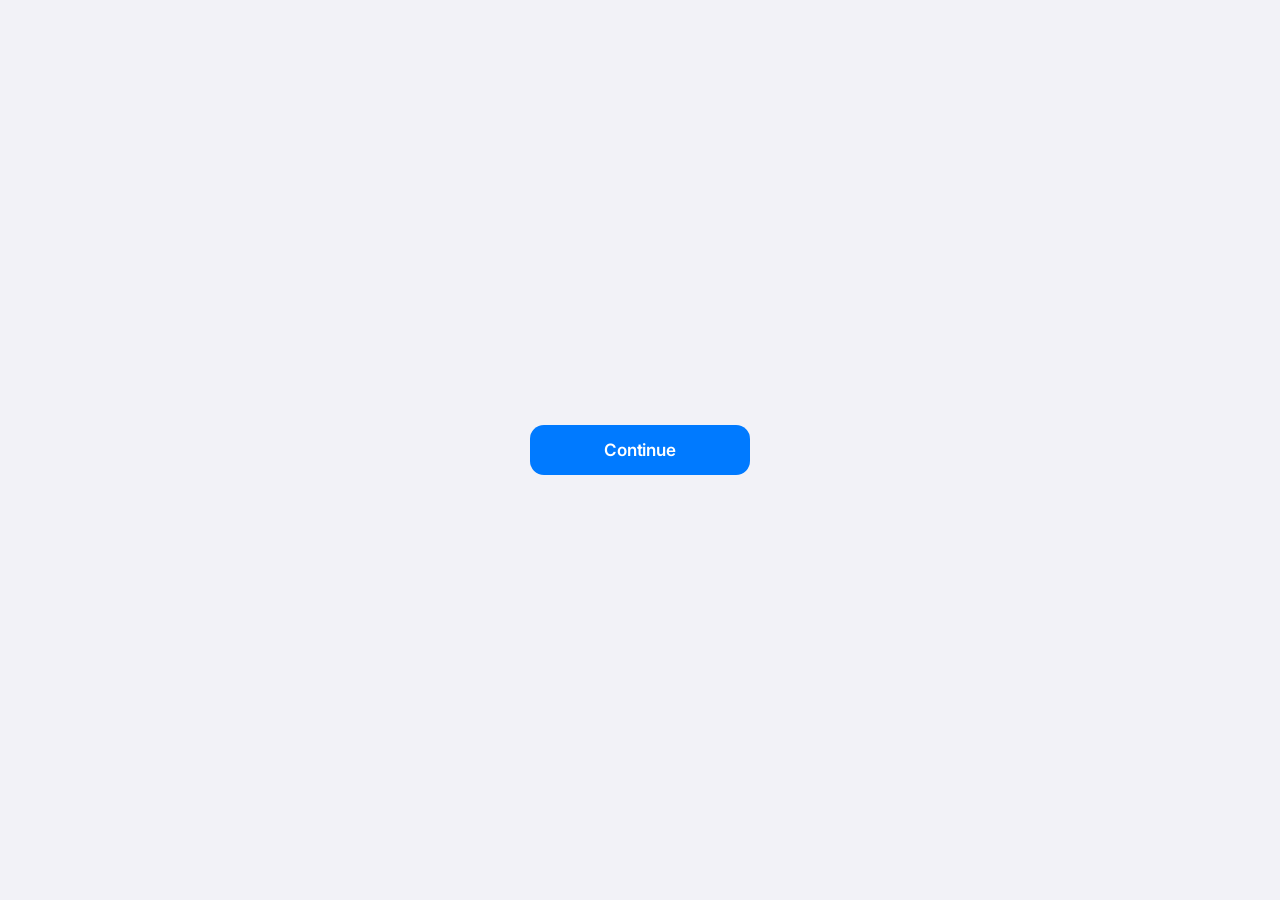
==== 01-button/index.html @ 5499104d "add ios-style button with springy press" ====
<!DOCTYPE html>
<html lang="en">
<head>
  <meta charset="UTF-8">
  <meta name="viewport" content="width=device-width, initial-scale=1">
  <title>01 — Button</title>

  <!-- Inter, loaded from Google Fonts. No install, just a link. -->
  <link rel="preconnect" href="https://fonts.googleapis.com">
  <link rel="preconnect" href="https://fonts.gstatic.com" crossorigin>
  <link href="https://fonts.googleapis.com/css2?family=Inter:wght@400;600&display=swap" rel="stylesheet">

  <link rel="stylesheet" href="style.css">
</head>
<body>
  <main>
    <button class="btn" type="button" data-state="idle">Continue</button>
  </main>

  <script src="script.js"></script>
</body>
</html>
---- 01-button/style.css ----
/* ============================================================
   TUNE HERE. Everything about how the button looks and feels.
   ============================================================ */
:root {
  /* --- look --- */
  --btn-height: 50px;              /* iOS standard large button height */
  --btn-min-width: 220px;          /* keeps short labels from looking like a pill */
  --btn-padding-x: 28px;           /* space left and right of the label */
  --btn-radius: 14px;              /* corner size for plain rounded corners (fallback) */
  --btn-radius-squircle: 20px;     /* corner size when the browser draws squircles; squircles read tighter, so this is bigger */
  --btn-font-size: 17px;           /* iOS body text size */
  --btn-font-weight: 600;          /* semibold, like iOS button labels */
  --btn-letter-spacing: -0.01em;   /* Inter is a touch wide at this size; this pulls it in toward SF */
  --btn-color: #007AFF;            /* iOS system blue */
  --btn-text: #FFFFFF;             /* label color */
  --page-bg: #F2F2F7;              /* iOS light grouped background */

  /* --- feel --- */
  --press-scale: 0.96;             /* how far it shrinks when pressed (1 = not at all) */
  --press-dim: 0.75;               /* opacity while pressed (1 = no dim) */
  --press-duration: 80ms;          /* going down: fast, so it feels instant under your finger */
  --press-ease: ease-out;          /* going down: starts fast, settles */
  --release-duration: 220ms;       /* coming back up: slower, so you see the spring */
  --release-ease: cubic-bezier(0.2, 0.9, 0.3, 1.2); /* the 1.2 makes it overshoot past 1 a little, then settle */
}

/* Dark mode: iOS swaps to a brighter blue and a black background. */
@media (prefers-color-scheme: dark) {
  :root {
    --btn-color: #0A84FF;
    --page-bg: #000000;
  }
}

/* ============================================================
   Wiring. You shouldn't need to touch anything below.
   ============================================================ */

* {
  box-sizing: border-box;
}

/* Dead center: a one-cell grid with its content centered both ways.
   100dvh = the visible height of the screen. On phones it ignores the
   part hidden behind the address bar, so "center" really is center. */
body {
  margin: 0;
  min-height: 100dvh;
  display: grid;
  place-items: center;
  background: var(--page-bg);
  font-family: "Inter", -apple-system, BlinkMacSystemFont, "SF Pro Text", system-ui, sans-serif;
}

.btn {
  /* size + shape */
  height: var(--btn-height);
  min-width: var(--btn-min-width);
  padding: 0 var(--btn-padding-x);
  border: none;
  border-radius: var(--btn-radius);

  /* color + type */
  background: var(--btn-color);
  color: var(--btn-text);
  font: inherit;
  font-size: var(--btn-font-size);
  font-weight: var(--btn-font-weight);
  letter-spacing: var(--btn-letter-spacing);

  /* phone niceties */
  cursor: pointer;
  user-select: none;                        /* don't select the label on long press */
  -webkit-tap-highlight-color: transparent; /* kill the grey flash on mobile Safari/Chrome */
  touch-action: manipulation;               /* no double-tap zoom delay */

  /* Release timing lives here, on the resting state. The transition that runs
     is always the one on the state you're going TO, so idle = release. */
  transition:
    transform var(--release-duration) var(--release-ease),
    opacity var(--release-duration) var(--release-ease);
}

/* Squircle corners. A normal border-radius is a quarter circle, so the curve
   starts abruptly. Apple's corners ease in gradually (a "superellipse").
   corner-shape is a newer CSS property that draws that. Browsers that don't
   know it skip this block and keep the plain rounded corners above. */
@supports (corner-shape: squircle) {
  .btn {
    corner-shape: squircle;
    border-radius: var(--btn-radius-squircle);
  }
}

.btn[data-state="pressed"] {
  transform: scale(var(--press-scale));
  opacity: var(--press-dim);
  /* Press timing: going TO pressed, so it lives here. */
  transition-duration: var(--press-duration);
  transition-timing-function: var(--press-ease);
}

/* Keyboard focus ring. :focus-visible only shows it for keyboard users,
   not on every mouse click. */
.btn:focus-visible {
  outline: 3px solid var(--btn-color);
  outline-offset: 3px;
}

/* Reduced motion: no shrinking, no spring. The dim still tells you it was pressed. */
@media (prefers-reduced-motion: reduce) {
  .btn,
  .btn[data-state="pressed"] {
    transform: none;
    transition: none;
  }
}
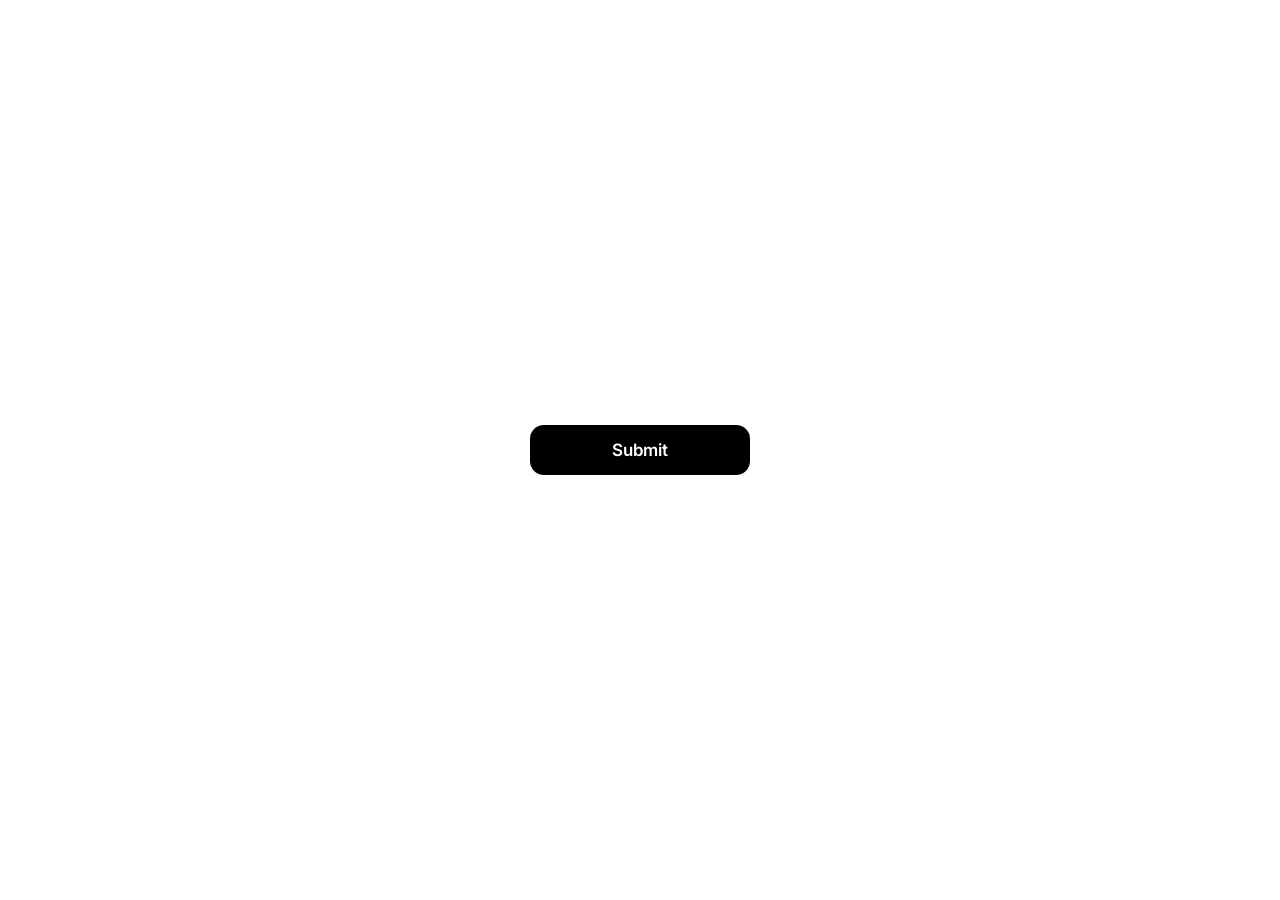
==== commit 5db3ec68: "make button black with inverting circle cursor" ====
--- a/01-button/index.html
+++ b/01-button/index.html
@@ -14,8 +14,11 @@
 </head>
 <body>
   <main>
-    <button class="btn" type="button" data-state="idle">Continue</button>
+    <button class="btn" type="button" data-state="idle">Submit</button>
   </main>
+
+  <!-- The custom cursor. aria-hidden: screen readers skip it, it's decoration. -->
+  <div class="cursor" data-state="hidden" aria-hidden="true"></div>
 
   <script src="script.js"></script>
 </body>
--- a/01-button/style.css
+++ b/01-button/style.css
@@ -11,9 +11,9 @@
   --btn-font-size: 17px;           /* iOS body text size */
   --btn-font-weight: 600;          /* semibold, like iOS button labels */
   --btn-letter-spacing: -0.01em;   /* Inter is a touch wide at this size; this pulls it in toward SF */
-  --btn-color: #007AFF;            /* iOS system blue */
+  --btn-color: #000000;            /* button fill */
   --btn-text: #FFFFFF;             /* label color */
-  --page-bg: #F2F2F7;              /* iOS light grouped background */
+  --page-bg: #FFFFFF;              /* page background */
 
   /* --- feel --- */
   --press-scale: 0.96;             /* how far it shrinks when pressed (1 = not at all) */
@@ -22,14 +22,11 @@
   --press-ease: ease-out;          /* going down: starts fast, settles */
   --release-duration: 220ms;       /* coming back up: slower, so you see the spring */
   --release-ease: cubic-bezier(0.2, 0.9, 0.3, 1.2); /* the 1.2 makes it overshoot past 1 a little, then settle */
-}
 
-/* Dark mode: iOS swaps to a brighter blue and a black background. */
-@media (prefers-color-scheme: dark) {
-  :root {
-    --btn-color: #0A84FF;
-    --page-bg: #000000;
-  }
+  /* --- cursor --- */
+  --cursor-size: 28px;             /* diameter of the circle */
+  --cursor-lag: 0ms;               /* 0 = glued to the mouse. Try 80ms for a trailing, liquid feel */
+  --cursor-fade: 150ms;            /* fade in/out when the mouse enters or leaves the window */
 }
 
 /* ============================================================
@@ -38,6 +35,12 @@
 
 * {
   box-sizing: border-box;
+}
+
+/* The background goes on html too, not just body. The cursor's color
+   inversion needs a real painted color underneath it to invert. */
+html {
+  background: var(--page-bg);
 }
 
 /* Dead center: a one-cell grid with its content centered both ways.
@@ -107,11 +110,57 @@
   outline-offset: 3px;
 }
 
-/* Reduced motion: no shrinking, no spring. The dim still tells you it was pressed. */
+/* ---------- the cursor ---------- */
+
+/* A white circle with mix-blend-mode: difference. "Difference" subtracts
+   colors: white minus whatever is underneath = the opposite color. So it
+   shows black over white, white over black, and inverts anything else. */
+.cursor {
+  display: none;                 /* off by default: phones and tablets have no cursor */
+  position: fixed;
+  top: 0;
+  left: 0;
+  width: var(--cursor-size);
+  height: var(--cursor-size);
+  margin: calc(var(--cursor-size) / -2) 0 0 calc(var(--cursor-size) / -2); /* shift up-left by half, so the center sits on the mouse tip */
+  border-radius: 50%;
+  background: #FFFFFF;           /* must stay pure white for a true inversion */
+  mix-blend-mode: difference;
+  pointer-events: none;          /* clicks pass straight through to whatever is under it */
+  z-index: 9999;
+
+  /* --x and --y are set by script.js on every mouse move. */
+  transform: translate(var(--x, -100px), var(--y, -100px));
+  transition:
+    transform var(--cursor-lag) ease-out,
+    opacity var(--cursor-fade) ease;
+}
+
+.cursor[data-state="hidden"] {
+  opacity: 0;
+}
+
+/* Only swap the cursor on devices with a real mouse.
+   hover: hover = can hover; pointer: fine = precise, not a finger. */
+@media (hover: hover) and (pointer: fine) {
+  body,
+  .btn {
+    cursor: none;                /* hide the system arrow/hand */
+  }
+  .cursor {
+    display: block;
+  }
+}
+
+/* Reduced motion: no shrinking, no spring, no cursor lag or fade.
+   The dim still tells you the button was pressed. */
 @media (prefers-reduced-motion: reduce) {
   .btn,
+  .btn[data-state="pressed"],
+  .cursor {
+    transition: none;
+  }
   .btn[data-state="pressed"] {
     transform: none;
-    transition: none;
   }
 }
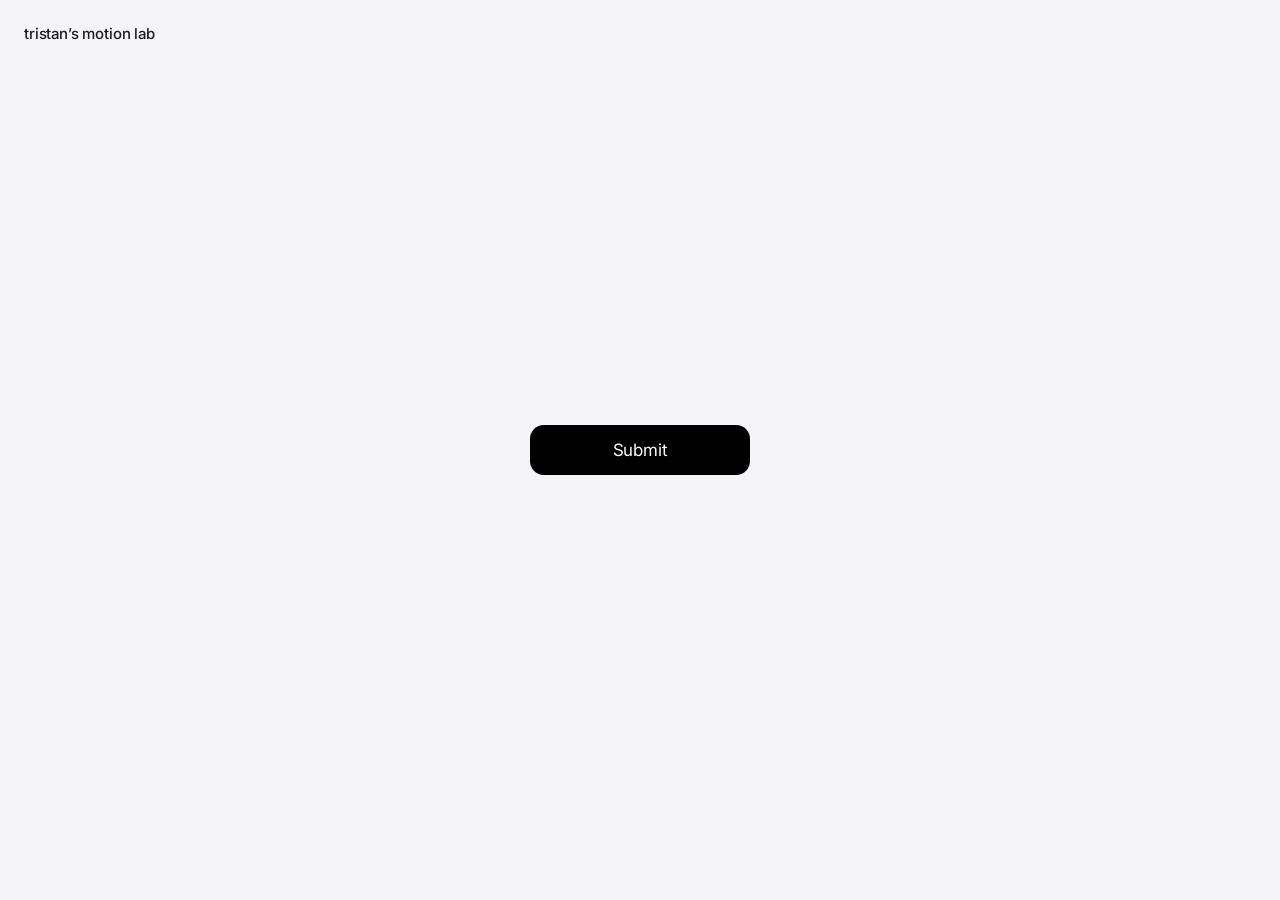
==== commit f0d92eea: "smooth hand cursor, sf-style fonts, off-white page and title" ====
--- a/01-button/index.html
+++ b/01-button/index.html
@@ -5,20 +5,28 @@
   <meta name="viewport" content="width=device-width, initial-scale=1">
   <title>01 — Button</title>
 
-  <!-- Inter, loaded from Google Fonts. No install, just a link. -->
+  <!-- Inter, loaded from Google Fonts. Only used where San Francisco isn't
+       available (anything that isn't an Apple device). No install, just a link. -->
   <link rel="preconnect" href="https://fonts.googleapis.com">
   <link rel="preconnect" href="https://fonts.gstatic.com" crossorigin>
-  <link href="https://fonts.googleapis.com/css2?family=Inter:wght@400;600&display=swap" rel="stylesheet">
+  <link href="https://fonts.googleapis.com/css2?family=Inter:wght@400;500&display=swap" rel="stylesheet">
 
   <link rel="stylesheet" href="style.css">
 </head>
 <body>
+  <p class="site-title">tristan’s motion lab</p>
+
   <main>
     <button class="btn" type="button" data-state="idle">Submit</button>
   </main>
 
-  <!-- The custom cursor. aria-hidden: screen readers skip it, it's decoration. -->
-  <div class="cursor" data-state="hidden" aria-hidden="true"></div>
+  <!-- The custom cursor. aria-hidden: screen readers skip it, it's decoration.
+       The shape is set in style.css (circle, or hand over clickables).
+       The d="" here is a plain circle, only used by browsers that can't
+       set a path's shape from CSS (Safari). -->
+  <svg class="cursor" data-state="hidden" viewBox="0 0 32 44" aria-hidden="true">
+    <path class="cursor-shape" d="M 2 16 a 14 14 0 1 0 28 0 a 14 14 0 1 0 -28 0 Z" />
+  </svg>
 
   <script src="script.js"></script>
 </body>
--- a/01-button/style.css
+++ b/01-button/style.css
@@ -9,11 +9,17 @@
   --btn-radius: 14px;              /* corner size for plain rounded corners (fallback) */
   --btn-radius-squircle: 20px;     /* corner size when the browser draws squircles; squircles read tighter, so this is bigger */
   --btn-font-size: 17px;           /* iOS body text size */
-  --btn-font-weight: 600;          /* semibold, like iOS button labels */
+  --btn-font-weight: 400;          /* regular. 500 = medium, 600 = semibold (the iOS default) */
   --btn-letter-spacing: -0.01em;   /* Inter is a touch wide at this size; this pulls it in toward SF */
   --btn-color: #000000;            /* button fill */
   --btn-text: #FFFFFF;             /* label color */
-  --page-bg: #FFFFFF;              /* page background */
+  --page-bg: #F5F5F7;              /* page background: Apple's off-white. Warmer option: #F7F6F2 */
+
+  /* --- page title --- */
+  --title-size: 15px;              /* "tristan's motion lab" */
+  --title-weight: 500;             /* medium: a touch firmer than body text, not bold */
+  --title-color: #1D1D1F;          /* Apple's near-black text color */
+  --title-inset: 24px;             /* distance from the top and left edges */
 
   /* --- feel --- */
   --press-scale: 0.96;             /* how far it shrinks when pressed (1 = not at all) */
@@ -24,8 +30,11 @@
   --release-ease: cubic-bezier(0.2, 0.9, 0.3, 1.2); /* the 1.2 makes it overshoot past 1 a little, then settle */
 
   /* --- cursor --- */
-  --cursor-size: 28px;             /* diameter of the circle */
-  --cursor-lag: 0ms;               /* 0 = glued to the mouse. Try 80ms for a trailing, liquid feel */
+  --cursor-scale: 1;               /* overall size. 1 = 28px circle and a 28px-tall hand */
+  --cursor-morph-duration: 260ms;  /* circle <-> hand change */
+  --cursor-morph-ease: cubic-bezier(0.3, 1.3, 0.5, 1); /* the 1.3 overshoots: the hand pops a little bigger, then settles */
+  --cursor-stiffness: 600;     /* how hard the circle is pulled toward the mouse. Higher = tighter, less delay */
+  --cursor-damping: 32;        /* how fast the wobble dies. Lower = more overshoot, higher = no overshoot, just lag */
   --cursor-fade: 150ms;            /* fade in/out when the mouse enters or leaves the window */
 }
 
@@ -52,7 +61,23 @@
   display: grid;
   place-items: center;
   background: var(--page-bg);
-  font-family: "Inter", -apple-system, BlinkMacSystemFont, "SF Pro Text", system-ui, sans-serif;
+  /* San Francisco first: -apple-system and BlinkMacSystemFont mean "the
+     system font" on Apple devices, which is SF. "SF Pro Text" catches it if
+     it's installed on Windows. Everyone else gets Inter, the closest free match. */
+  font-family: -apple-system, BlinkMacSystemFont, "SF Pro Text", "SF Pro", "Inter", sans-serif;
+  -webkit-font-smoothing: antialiased; /* Mac only: thinner, crisper text, like Apple's own pages */
+}
+
+/* Top-left title. Fixed, so it stays put and doesn't push the button off center. */
+.site-title {
+  position: fixed;
+  top: var(--title-inset);
+  left: var(--title-inset);
+  margin: 0;
+  font-size: var(--title-size);
+  font-weight: var(--title-weight);
+  letter-spacing: -0.01em;
+  color: var(--title-color);
 }
 
 .btn {
@@ -112,7 +137,7 @@
 
 /* ---------- the cursor ---------- */
 
-/* A white circle with mix-blend-mode: difference. "Difference" subtracts
+/* A white shape with mix-blend-mode: difference. "Difference" subtracts
    colors: white minus whatever is underneath = the opposite color. So it
    shows black over white, white over black, and inverts anything else. */
 .cursor {
@@ -120,20 +145,36 @@
   position: fixed;
   top: 0;
   left: 0;
-  width: var(--cursor-size);
-  height: var(--cursor-size);
-  margin: calc(var(--cursor-size) / -2) 0 0 calc(var(--cursor-size) / -2); /* shift up-left by half, so the center sits on the mouse tip */
-  border-radius: 50%;
-  background: #FFFFFF;           /* must stay pure white for a true inversion */
+  width: 32px;                   /* a box big enough to hold both shapes */
+  height: 44px;
+  margin: -16px 0 0 -16px;       /* the mouse tip is 16px in and 16px down in this box; pull it back onto the mouse */
+  transform-origin: 16px 16px;   /* ...and grow/shrink around that same point */
+  overflow: visible;             /* the morph overshoots past the box for a moment; don't crop it */
   mix-blend-mode: difference;
   pointer-events: none;          /* clicks pass straight through to whatever is under it */
   z-index: 9999;
 
-  /* --x and --y are set by script.js on every mouse move. */
-  transform: translate(var(--x, -100px), var(--y, -100px));
-  transition:
-    transform var(--cursor-lag) ease-out,
-    opacity var(--cursor-fade) ease;
+  /* --x and --y are set by script.js every frame, from the spring.
+     No transition on transform: the spring in JS does the following. */
+  transform: translate(var(--x, -100px), var(--y, -100px)) scale(var(--cursor-scale));
+  transition: opacity var(--cursor-fade) ease;
+}
+
+/* The shape. "d" is the outline of an SVG path, set from CSS.
+   Both outlines below are 13 curves, in the same order, starting from the
+   top and going clockwise. Because they match curve for curve, the browser
+   can slide every point from one shape to the other. That's the morph.
+   If the counts didn't match, it would just snap.
+   The numbers were generated, not hand-typed. Edit the hand carefully. */
+.cursor-shape {
+  fill: #FFFFFF;                 /* must stay pure white for a true inversion */
+  d: path("M 16.0 2.0 C 17.6 2.0, 19.1 2.3, 20.6 2.8 C 22.0 3.3, 23.3 4.0, 24.5 4.9 C 25.6 5.7, 26.6 6.7, 27.4 7.8 C 29.9 11.4, 30.7 16.0, 29.4 20.2 C 28.8 22.1, 27.8 23.9, 26.4 25.4 C 24.2 27.8, 21.2 29.4, 17.9 29.9 C 15.3 30.2, 12.7 29.8, 10.3 28.8 C 6.9 27.3, 4.3 24.5, 2.9 21.0 C 2.5 19.9, 2.2 18.8, 2.1 17.7 C 2.0 16.6, 2.0 15.6, 2.1 14.5 C 2.2 13.0, 2.7 11.5, 3.3 10.1 C 4.9 6.7, 7.8 4.0, 11.4 2.8 C 12.9 2.3, 14.4 2.0, 16.0 2.0 Z");
+  transition: d var(--cursor-morph-duration) var(--cursor-morph-ease);
+}
+
+/* Over anything clickable: a pointing hand. Fingertip sits on the mouse tip. */
+.cursor[data-state="hand"] .cursor-shape {
+  d: path("M 16.0 14.7 C 17.5 14.7, 18.7 15.9, 18.7 17.4 C 18.7 18.8, 18.7 19.9, 18.7 21.3 C 18.7 22.7, 19.6 23.6, 20.9 23.9 C 25.0 24.8, 29.2 26.9, 29.2 30.9 C 29.2 32.7, 29.2 34.5, 29.2 36.2 C 29.2 39.5, 28.1 42.8, 24.8 42.8 C 21.9 42.8, 20.0 43.0, 18.2 41.4 C 16.3 39.7, 12.7 36.5, 10.8 34.8 C 10.0 34.2, 9.3 33.1, 9.5 32.1 C 9.8 31.2, 10.3 30.2, 11.3 30.3 C 13.0 30.5, 13.3 29.3, 13.3 27.4 C 13.3 24.1, 13.3 20.7, 13.3 17.4 C 13.3 15.9, 14.5 14.7, 16.0 14.7 Z");
 }
 
 .cursor[data-state="hidden"] {
@@ -152,12 +193,14 @@
   }
 }
 
-/* Reduced motion: no shrinking, no spring, no cursor lag or fade.
+/* Reduced motion: no shrinking, no spring, no cursor fade.
+   (The cursor's spring is switched off in script.js.)
    The dim still tells you the button was pressed. */
 @media (prefers-reduced-motion: reduce) {
   .btn,
   .btn[data-state="pressed"],
-  .cursor {
+  .cursor,
+  .cursor-shape {
     transition: none;
   }
   .btn[data-state="pressed"] {
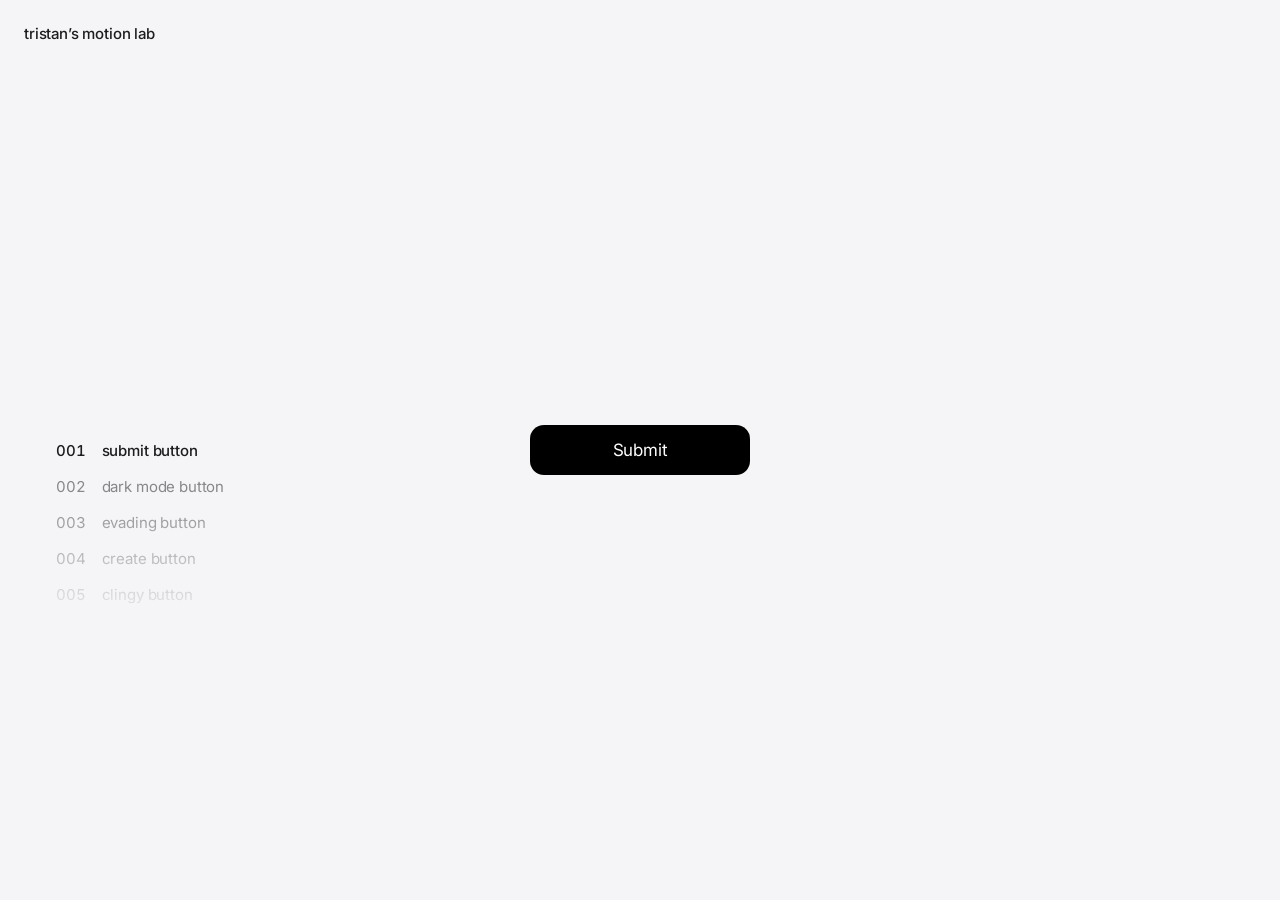
==== commit 64be4666: "add scrolling component list panel, label button page 001" ====
--- a/01-button/index.html
+++ b/01-button/index.html
@@ -3,7 +3,7 @@
 <head>
   <meta charset="UTF-8">
   <meta name="viewport" content="width=device-width, initial-scale=1">
-  <title>01 — Button</title>
+  <title>001 — Submit button</title>
 
   <!-- Inter, loaded from Google Fonts. Only used where San Francisco isn't
        available (anything that isn't an Apple device). No install, just a link. -->
@@ -11,9 +11,12 @@
   <link rel="preconnect" href="https://fonts.gstatic.com" crossorigin>
   <link href="https://fonts.googleapis.com/css2?family=Inter:wght@400;500&display=swap" rel="stylesheet">
 
+  <!-- The component list on the left is shared by every page, so it lives one folder up. -->
+  <link rel="stylesheet" href="../nav.css">
   <link rel="stylesheet" href="style.css">
 </head>
-<body>
+<!-- data-page tells nav.js which item in the list is this page. -->
+<body data-page="01-button">
   <p class="site-title">tristan’s motion lab</p>
 
   <main>
@@ -28,6 +31,7 @@
     <path class="cursor-shape" d="M 2 16 a 14 14 0 1 0 28 0 a 14 14 0 1 0 -28 0 Z" />
   </svg>
 
+  <script src="../nav.js"></script>
   <script src="script.js"></script>
 </body>
 </html>
--- a/nav.css
+++ b/nav.css
@@ -0,0 +1,108 @@
+/* ============================================================
+   TUNE HERE. The component list on the left of every page.
+   Shared by every component, so changes here change them all.
+   ============================================================ */
+:root {
+  --nav-inset: 56px;               /* distance from the left edge of the screen */
+  --nav-width: 240px;              /* how wide the panel is */
+  --nav-row-height: 36px;          /* space per item; also how far one scroll step moves */
+  --nav-gap: 16px;                 /* space between the number and the name */
+  --nav-font-size: 15px;
+  --nav-color: #86868B;            /* Apple's secondary grey, for everything but the current page */
+  --nav-color-current: #1D1D1F;    /* the page you're on */
+  --nav-color-hover: #1D1D1F;      /* hovering a page you can go to */
+  --nav-hover-duration: 150ms;     /* grey -> black on hover */
+  --nav-fade-solid: 40px;          /* items this close to the middle are fully visible */
+  --nav-fade-end: 180px;           /* ...and fade out completely by this far */
+}
+
+/* ============================================================
+   Wiring.
+   ============================================================ */
+
+/* A full-height column pinned to the left. It scrolls on its own;
+   the page behind it doesn't move. */
+.nav {
+  position: fixed;
+  top: 0;
+  bottom: 0;
+  left: var(--nav-inset);
+  width: var(--nav-width);
+  overflow-y: auto;
+  scrollbar-width: none;           /* hide the scrollbar (Firefox, Chrome) */
+
+  /* Snap: when you stop scrolling, the nearest item slides to the middle,
+     like the iOS date picker wheel. */
+  scroll-snap-type: y mandatory;
+
+  /* The fade. A mask paints the panel solid in a band around the middle and
+     transparent toward the top and bottom, so items fade as they move away. */
+  mask-image: linear-gradient(
+    to bottom,
+    transparent calc(50% - var(--nav-fade-end)),
+    #000 calc(50% - var(--nav-fade-solid)),
+    #000 calc(50% + var(--nav-fade-solid)),
+    transparent calc(50% + var(--nav-fade-end))
+  );
+}
+
+.nav::-webkit-scrollbar {
+  display: none;                   /* hide the scrollbar (Safari) */
+}
+
+/* Padding of half the screen above and below, so the first and last items
+   can both reach the middle. The middle lines up with the component. */
+.nav ol {
+  margin: 0;
+  padding: calc(50dvh - var(--nav-row-height) / 2) 0;
+  list-style: none;
+}
+
+.nav li {
+  scroll-snap-align: center;
+}
+
+.nav-item {
+  display: flex;
+  align-items: center;
+  gap: var(--nav-gap);
+  height: var(--nav-row-height);
+  font-size: var(--nav-font-size);
+  letter-spacing: -0.01em;
+  color: var(--nav-color);
+  text-decoration: none;
+  transition: color var(--nav-hover-duration) ease;
+}
+
+.nav-number {
+  font-variant-numeric: tabular-nums; /* every digit the same width, so the names line up */
+}
+
+.nav-item[data-state="current"] {
+  color: var(--nav-color-current);
+  font-weight: 500;
+}
+
+/* Only pages that exist react to hover. Planned ones stay grey. */
+.nav-item[data-state="built"]:hover {
+  color: var(--nav-color-hover);
+}
+
+.nav-item:focus-visible {
+  outline: 2px solid var(--nav-color-current);
+  outline-offset: 4px;
+  border-radius: 6px;
+}
+
+/* Below this width the list would run into the component. Hide it for now. */
+@media (max-width: 900px) {
+  .nav {
+    display: none;
+  }
+}
+
+@media (prefers-reduced-motion: reduce) {
+  .nav-item {
+    transition: none;
+  }
+}
